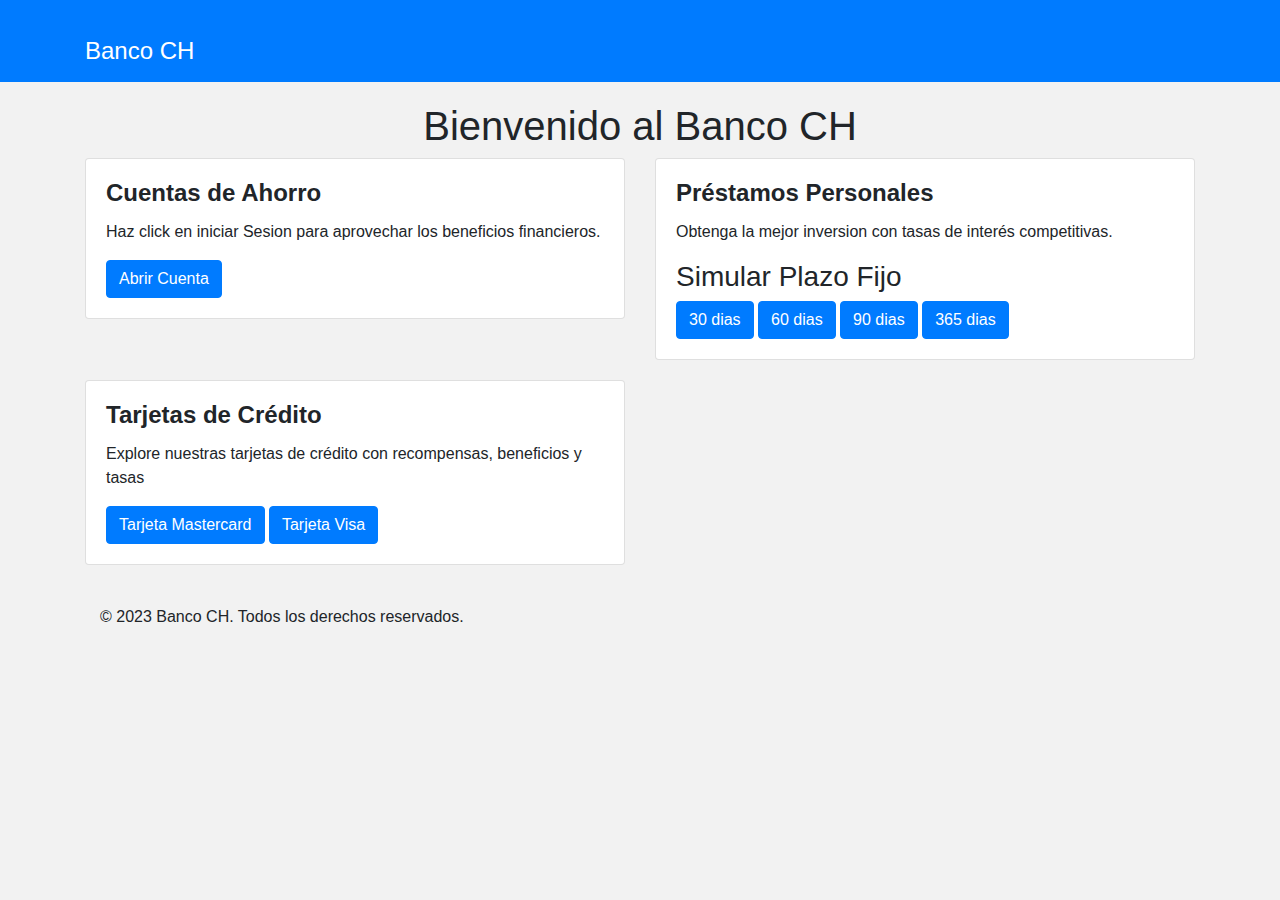
==== index.html @ b9cf16b4 "Add files via upload" ====
<!DOCTYPE html>
<html>
<head>
    <meta charset="utf-8">
    <title>Banco CH</title>
    <meta name="viewport" content="width=device-width, initial-scale=1">
    <link rel="stylesheet" href="https://stackpath.bootstrapcdn.com/bootstrap/4.3.1/css/bootstrap.min.css">
    <script src="miarchivo.js"></script>
    <style>
        body {
            font-family: Arial, sans-serif;
            background-color: #f2f2f2;
        }

        .navbar {
            background-color: #007bff;
        }

        .navbar-brand {
            color: #ffffff;
            font-size: 24px;
        }

        .container {
            margin-top: 20px;
        }

        h1 {
            text-align: center;
        }

        .card {
            margin-bottom: 20px;
        }

        .card-title {
            font-size: 24px;
            font-weight: bold;
        }
    </style>
</head>

<body>
    <nav class="navbar navbar-expand-lg navbar-dark">
        <div class="container">
            <a class="navbar-brand" href="#">Banco CH</a>
            <button class="navbar-toggler" type="button" data-toggle="collapse" data-target="#navbarNav"
                aria-controls="navbarNav" aria-expanded="false" aria-label="Toggle navigation">
                <span class="navbar-toggler-icon"></span>
            </button>
        </div>
    </nav>

    <div class="container">
        <h1>Bienvenido al Banco CH</h1>
        <div class="row">
            <div class="col-md-6">
                <div class="card">
                    <div class="card-body">
                        <h5 class="card-title">Cuentas de Ahorro</h5>
                        <p class="card-text">Haz click en iniciar Sesion para aprovechar los beneficios financieros.</p>
                        <a href="#" onclick="iniciarSesion()" class="btn btn-primary">Abrir Cuenta</a>
                    </div>
                </div>
            </div>
            <div class="col-md-6">
                <div class="card">
                    <div class="card-body">
                        <h5 class="card-title">Préstamos Personales</h5>
                        <p class="card-text">Obtenga la mejor inversion con tasas de interés competitivas.</p>
                        <h3>Simular Plazo Fijo</h3>
                        <a href="#" onclick="plazoFijo(30)" class="btn btn-primary">30 dias</a>
                        <a href="#" onclick="plazoFijo(60)" class="btn btn-primary">60 dias</a>
                        <a href="#" onclick="plazoFijo(90)" class="btn btn-primary">90 dias</a>
                        <a href="#" onclick="plazoFijo(365)" class="btn btn-primary">365 dias</a>
                    </div>
                </div>
            </div>
        </div>

        <div class="row">
            <div class="col-md-6">
                <div class="card">
                    <div class="card-body">
                        <h5 class="card-title">Tarjetas de Crédito</h5>
                        <p class="card-text">Explore nuestras tarjetas de crédito con recompensas, beneficios y tasas
                        </p>
                        <a href="#" onclick="tarjetaCredito(1)" class="btn btn-primary">Tarjeta Mastercard</a>
                        <a href="#" onclick="tarjetaCredito(2)" class="btn btn-primary">Tarjeta Visa</a>
                    </div>
                </div>
            </div>
        </div>
        <footer class="footer">
            <div class="container">
                <p>&copy; 2023 Banco CH. Todos los derechos reservados.</p>
            </div>
        </footer>
</body>

</html>
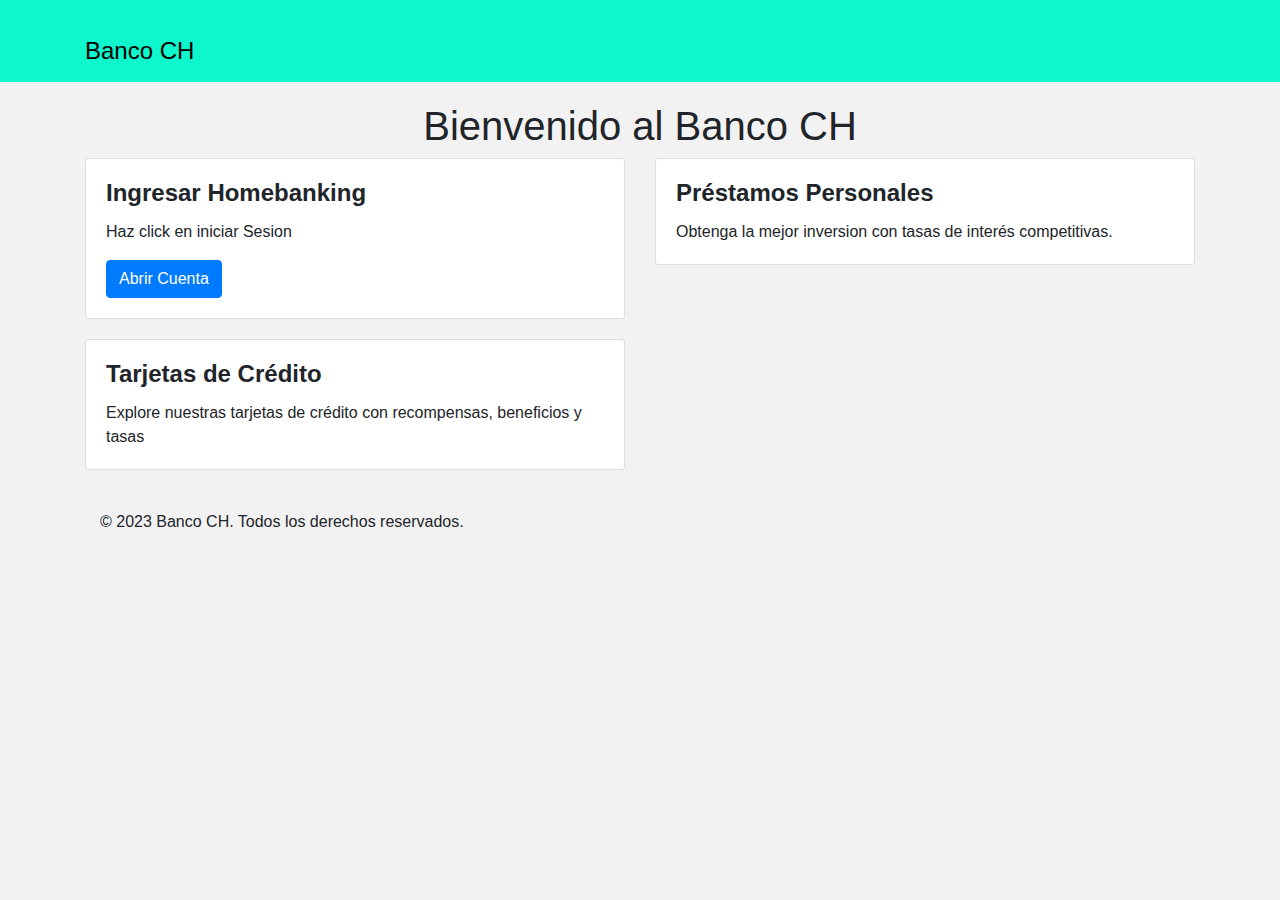
==== commit b3ce72ea: "Add files via upload" ====
--- a/index.html
+++ b/index.html
@@ -1,11 +1,11 @@
 <!DOCTYPE html>
 <html>
+
 <head>
     <meta charset="utf-8">
     <title>Banco CH</title>
     <meta name="viewport" content="width=device-width, initial-scale=1">
     <link rel="stylesheet" href="https://stackpath.bootstrapcdn.com/bootstrap/4.3.1/css/bootstrap.min.css">
-    <script src="miarchivo.js"></script>
     <style>
         body {
             font-family: Arial, sans-serif;
@@ -13,11 +13,11 @@
         }
 
         .navbar {
-            background-color: #007bff;
+            background-color: #0ef6cc;
         }
 
         .navbar-brand {
-            color: #ffffff;
+            color: #3a4f50;
             font-size: 24px;
         }
 
@@ -43,7 +43,7 @@
 <body>
     <nav class="navbar navbar-expand-lg navbar-dark">
         <div class="container">
-            <a class="navbar-brand" href="#">Banco CH</a>
+            <a class="navbar-brand" href="#" style="color:#000000;">Banco CH</a>
             <button class="navbar-toggler" type="button" data-toggle="collapse" data-target="#navbarNav"
                 aria-controls="navbarNav" aria-expanded="false" aria-label="Toggle navigation">
                 <span class="navbar-toggler-icon"></span>
@@ -57,9 +57,9 @@
             <div class="col-md-6">
                 <div class="card">
                     <div class="card-body">
-                        <h5 class="card-title">Cuentas de Ahorro</h5>
-                        <p class="card-text">Haz click en iniciar Sesion para aprovechar los beneficios financieros.</p>
-                        <a href="#" onclick="iniciarSesion()" class="btn btn-primary">Abrir Cuenta</a>
+                        <h5 class="card-title">Ingresar Homebanking</h5>
+                        <p class="card-text">Haz click en iniciar Sesion</p>
+                        <a href="hmbk.html" class="btn btn-primary">Abrir Cuenta</a>
                     </div>
                 </div>
             </div>
@@ -68,11 +68,6 @@
                     <div class="card-body">
                         <h5 class="card-title">Préstamos Personales</h5>
                         <p class="card-text">Obtenga la mejor inversion con tasas de interés competitivas.</p>
-                        <h3>Simular Plazo Fijo</h3>
-                        <a href="#" onclick="plazoFijo(30)" class="btn btn-primary">30 dias</a>
-                        <a href="#" onclick="plazoFijo(60)" class="btn btn-primary">60 dias</a>
-                        <a href="#" onclick="plazoFijo(90)" class="btn btn-primary">90 dias</a>
-                        <a href="#" onclick="plazoFijo(365)" class="btn btn-primary">365 dias</a>
                     </div>
                 </div>
             </div>
@@ -85,8 +80,6 @@
                         <h5 class="card-title">Tarjetas de Crédito</h5>
                         <p class="card-text">Explore nuestras tarjetas de crédito con recompensas, beneficios y tasas
                         </p>
-                        <a href="#" onclick="tarjetaCredito(1)" class="btn btn-primary">Tarjeta Mastercard</a>
-                        <a href="#" onclick="tarjetaCredito(2)" class="btn btn-primary">Tarjeta Visa</a>
                     </div>
                 </div>
             </div>
